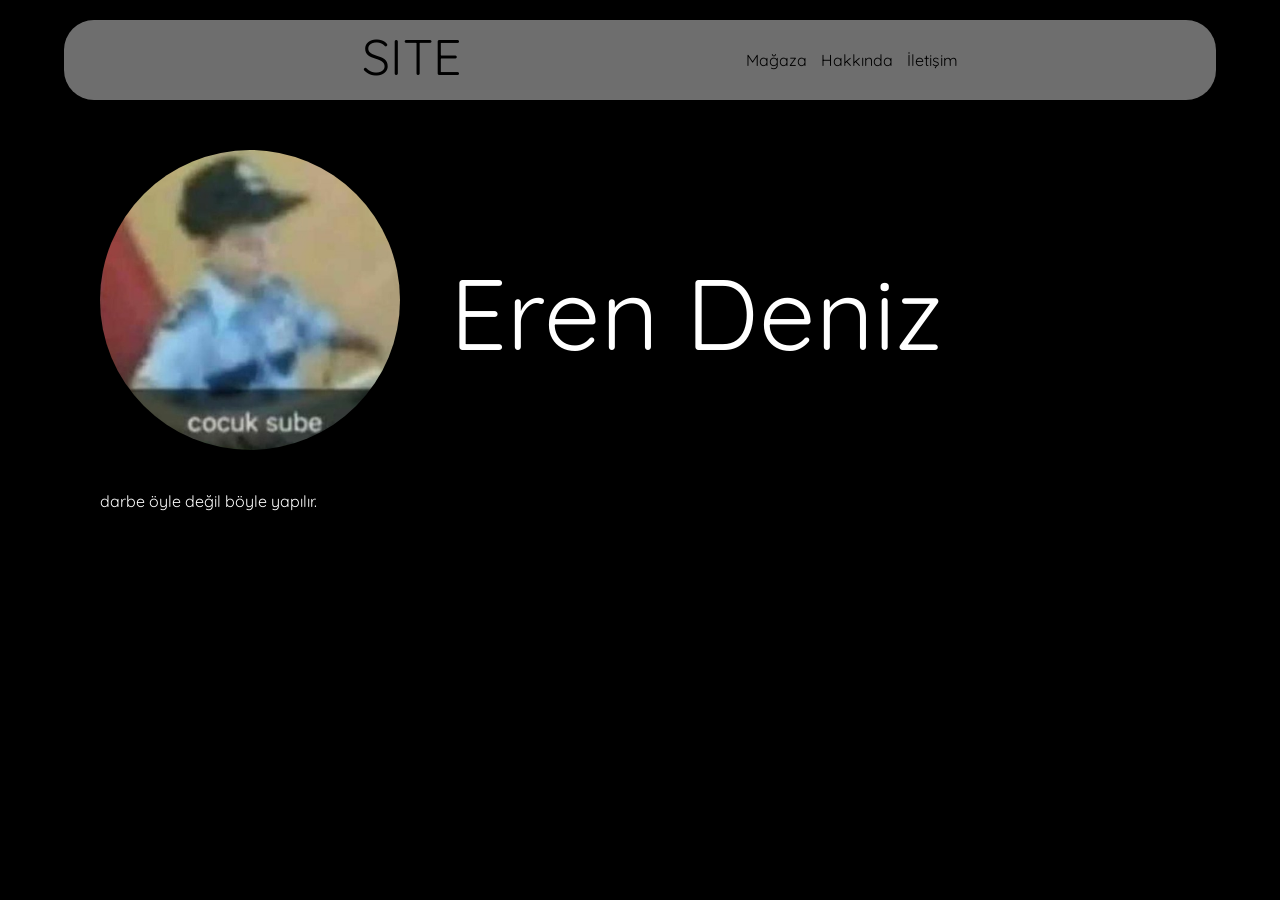
==== index.html @ 47c81087 "Temel Atıldı" ====
<!DOCTYPE html>
<html lang="en">
<head>
    <meta charset="UTF-8">
    <meta name="viewport" content="width=device-width, initial-scale=1.0">
    <title>Ana Sayfa</title>
    <link rel="stylesheet" href="style.css">
</head>
<body>
    <nav class="navbar">
        <div class="buttons">
            <a href="index.html" class="logo">SITE</a>
            <a href="shopping.html" class="control">Mağaza</a>
            <a href="about.html" class="control">Hakkında</a>
            <a href="contact.html" class="control">İletişim</a>
        </div>
    </nav>
    <div class="user">
        <img src="img/sube.jpg" width="300px" height="300px" class="pp">
        <p>Eren Deniz</p>
    </div>
    <p>darbe öyle değil böyle yapılır.</p>
</body>
</html>
---- style.css ----
@import url('https://fonts.googleapis.com/css2?family=Playwrite+IT+Trad:wght@100..400&family=Quicksand:wght@300..700&display=swap');
html{
    font-family: "Quicksand", sans-serif;
}
body{
    background-color: black;
    color: white;
    margin-top: 150px;
    margin-left: 100px;
}
.navbar{
    background-color: gainsboro;
    position: fixed;
    top: 20px;
    left: 50%;
    transform: translateX(-50%);
    width: 90%;
    height: 80px;
    border-radius: 30px;
    opacity: 50%;
}
a{
    color: black;
    text-decoration: none;
}
.buttons{
    padding: 30px;
    width: 50%;
    text-align: center;
    margin: auto;
    position: relative;
}
.logo{
    position: absolute;
    left: 40px;
    font-size: 50px;
    bottom: 12px;
}
.control{
    position: inherit;
    left: 36%;
    margin-left: 10px;
}
.user{
    display: flex;
    font-size: 100px;
}
.pp{
    border-radius: 100%;
    margin-right: 50px;
}
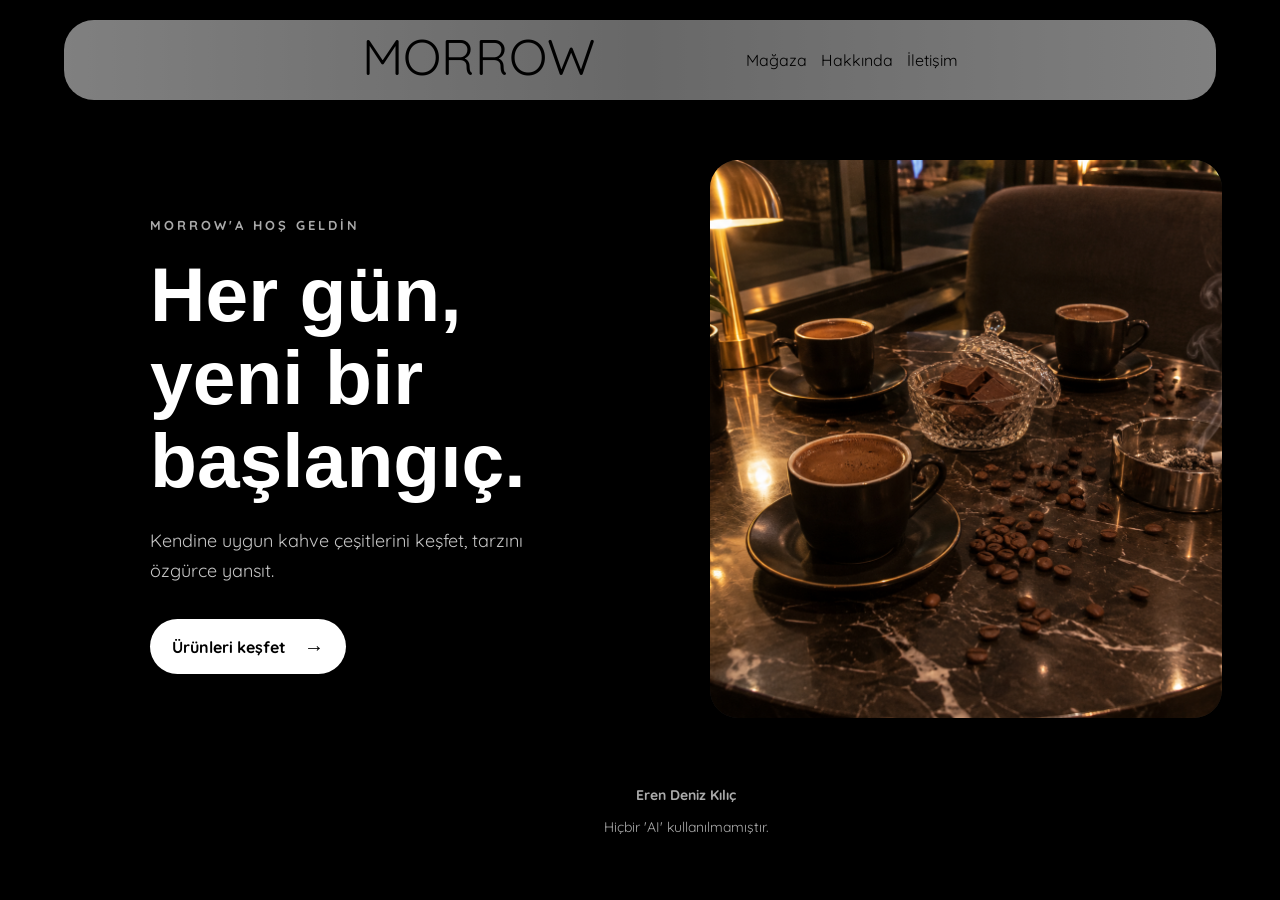
==== commit f0efe329: "Ana Sayfa yapıldı. Mağaza ürünleri fotoğraflarıyla beraber eklendi." ====
--- a/index.html
+++ b/index.html
@@ -1,5 +1,5 @@
 <!DOCTYPE html>
-<html lang="en">
+<html lang="tr">
 <head>
     <meta charset="UTF-8">
     <meta name="viewport" content="width=device-width, initial-scale=1.0">
@@ -9,16 +9,26 @@
 <body>
     <nav class="navbar">
         <div class="buttons">
-            <a href="index.html" class="logo">SITE</a>
+            <a href="index.html" class="logo">MORROW</a>
             <a href="shopping.html" class="control">Mağaza</a>
             <a href="about.html" class="control">Hakkında</a>
             <a href="contact.html" class="control">İletişim</a>
         </div>
     </nav>
-    <div class="user">
-        <img src="img/sube.jpg" width="300px" height="300px" class="pp">
-        <p>Eren Deniz</p>
-    </div>
-    <p>darbe öyle değil böyle yapılır.</p>
+    <main class="hero">
+        <div class="hero-copy">
+            <p class="hero-eyebrow">MORROW'A HOŞ GELDİN</p>
+            <h1>Her gün,<br>yeni bir başlangıç.</h1>
+            <p class="hero-description">Kendine uygun kahve çeşitlerini keşfet, tarzını özgürce yansıt.</p>
+            <a class="hero-button" href="shopping.html">Ürünleri keşfet <span aria-hidden="true">→</span></a>
+        </div>
+        <div class="hero-image">
+            <img src="img/mainmenuphoto.png" alt="MORROW'dan bir kare">
+        </div>
+        <footer>
+            <b>Eren Deniz Kılıç</b>
+            <p>Hiçbir 'AI' kullanılmamıştır.</p>
+        </footer>
+    </main>
 </body>
 </html>
--- a/style.css
+++ b/style.css
@@ -9,7 +9,7 @@
     margin-left: 100px;
 }
 .navbar{
-    background-color: gainsboro;
+    background-image: linear-gradient(to right, white, rgb(207, 207, 207), white);
     position: fixed;
     top: 20px;
     left: 50%;
@@ -48,4 +48,167 @@
 .pp{
     border-radius: 100%;
     margin-right: 50px;
+}
+.selected{
+    text-decoration: dotted underline;
+}
+h1{
+    font-family: Arial, Helvetica, sans-serif;
+    font-size: 100px;
+}
+.hero{
+    display: grid;
+    grid-template-columns: 1fr 1fr;
+    align-items: center;
+    gap: 48px;
+    width: calc(100% - 100px);
+    max-width: 1280px;
+    min-height: calc(100vh - 190px);
+    margin: 0 auto;
+}
+.hero-copy{
+    max-width: 540px;
+}
+.hero-eyebrow{
+    margin-bottom: 20px;
+    color: #aaa;
+    font-size: 13px;
+    font-weight: 700;
+    letter-spacing: 3px;
+}
+.hero-copy h1{
+    margin: 0;
+    font-size: clamp(48px, 6vw, 82px);
+    line-height: 1.08;
+}
+.hero-description{
+    max-width: 420px;
+    margin: 24px 0 32px;
+    color: #c4c4c4;
+    font-size: 18px;
+    line-height: 1.7;
+}
+.hero-button{
+    display: inline-flex;
+    align-items: center;
+    gap: 18px;
+    padding: 15px 22px;
+    border-radius: 999px;
+    background: white;
+    color: black;
+    font-weight: 700;
+    transition: background-color 180ms ease, transform 180ms ease;
+}
+.hero-button:hover{
+    transform: translateY(-2px);
+    background: #d7d7d7;
+}
+.hero-button span{
+    font-size: 20px;
+}
+.hero-image{
+    overflow: hidden;
+    height: min(62vh, 560px);
+    min-height: 300px;
+    border-radius: 28px;
+    background: #1a1a1a;
+}
+.hero-image img{
+    display: block;
+    width: 100%;
+    height: 100%;
+    object-fit: cover;
+}
+footer{
+    grid-column: 1 / -1;
+    text-align: center;
+    color: #aaa;
+    font-size: 14px;
+}
+.shop-page{
+    width: calc(100% - 80px);
+    max-width: 1280px;
+    margin: 0 auto 72px;
+}
+.shop-heading{
+    margin-bottom: 36px;
+}
+.shop-eyebrow{
+    margin-bottom: 12px;
+    color: #aaa;
+    font-size: 13px;
+    font-weight: 700;
+    letter-spacing: 3px;
+}
+.shop-heading h1{
+    margin: 0;
+    font-size: clamp(44px, 6vw, 72px);
+}
+.shop-heading > p:last-child{
+    margin-top: 14px;
+    color: #c4c4c4;
+    font-size: 17px;
+}
+.product-grid{
+    display: grid;
+    grid-template-columns: repeat(3, minmax(0, 1fr));
+    gap: 28px;
+}
+.product-card{
+    overflow: hidden;
+    border: 1px solid #292929;
+    border-radius: 20px;
+    background: #111;
+}
+.product-card > img{
+    display: block;
+    width: 100%;
+    aspect-ratio: 1;
+    object-fit: cover;
+    background: #1a1a1a;
+}
+.product-info{
+    padding: 20px 22px 24px;
+}
+.product-info h2{
+    margin: 0 0 10px;
+    font-size: 22px;
+}
+.product-info p{
+    margin: 0;
+    color: #bdbdbd;
+    font-size: 15px;
+    line-height: 1.65;
+}
+@media (max-width: 760px){
+    body{
+        margin-left: 24px;
+    }
+    .hero{
+        grid-template-columns: 1fr;
+        gap: 36px;
+        width: calc(100% - 24px);
+        padding: 24px 0 40px;
+    }
+    .hero-copy h1{
+        font-size: clamp(44px, 12vw, 64px);
+    }
+    .hero-image{
+        height: min(55vh, 420px);
+    }
+    .shop-page{
+        width: calc(100% - 24px);
+    }
+    .product-grid{
+        grid-template-columns: repeat(2, minmax(0, 1fr));
+        gap: 16px;
+    }
+    .product-info{
+        padding: 16px;
+    }
+}
+@media (max-width: 480px){
+    .product-grid{
+        grid-template-columns: 1fr;
+    }
 }
